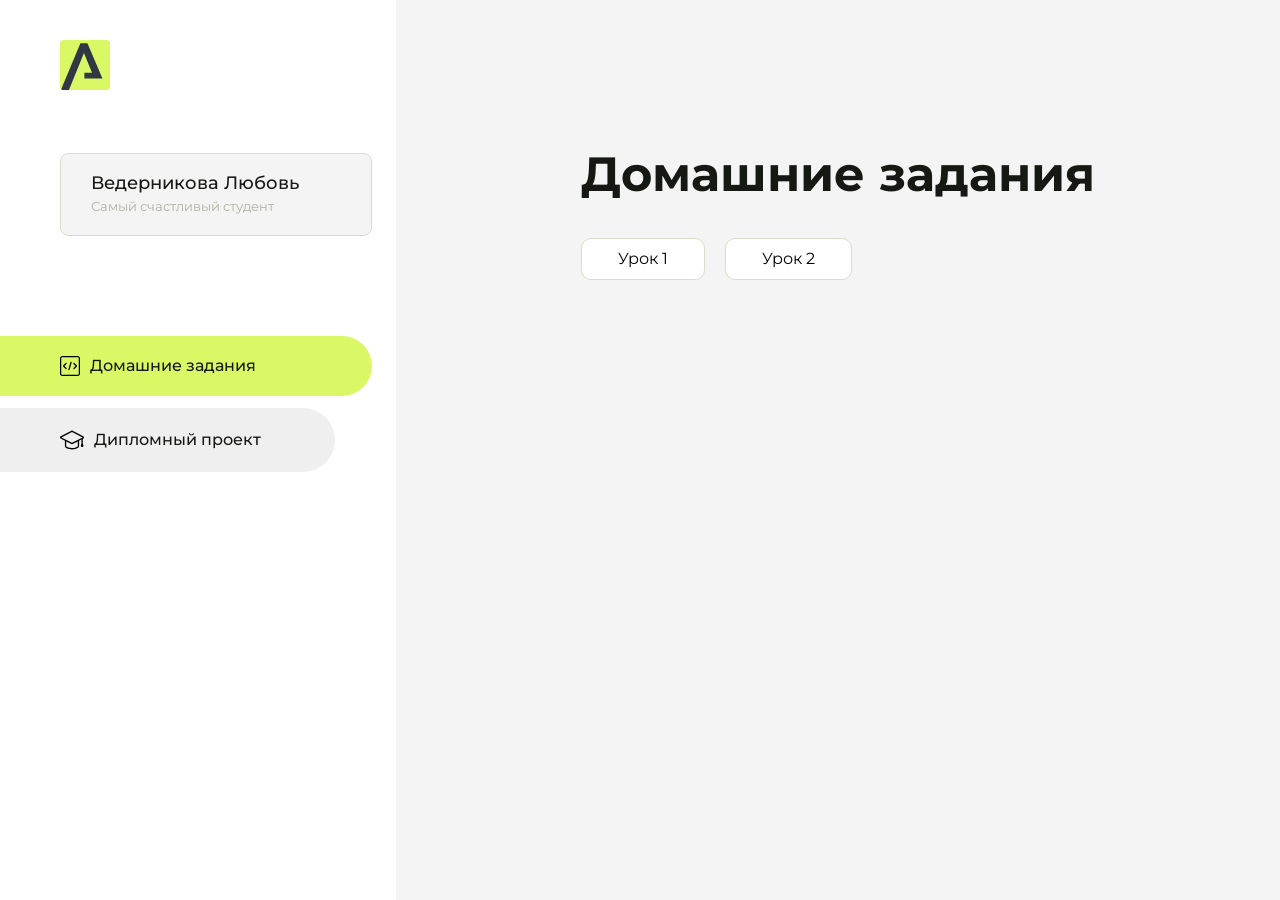
==== index.html @ e63d7273 "Update index.html" ====
<!DOCTYPE html>
<html lang="en">
<head>
    <meta charset="UTF-8">
    <meta name="viewport" content="width=device-width, initial-scale=1.0">
    <title>Домашняя работа</title>
    <link rel="shortcut icon" href="src/logo.ico" type="image/x-icon">
    <link rel="preconnect" href="https://fonts.googleapis.com">
    <link rel="preconnect" href="https://fonts.gstatic.com" crossorigin>
    <link href="https://fonts.googleapis.com/css2?family=Montserrat:wght@400;500;700&family=Rubik:wght@500&display=swap"
          rel="stylesheet">
    <link rel="stylesheet" href="src/style.css">
</head>
<body id="body">
<div class="overlay" id="overlay"></div>
<div class="layout">
    <div class="burger" id="burger">
        <svg viewBox="0 0 24 24" fill="none" xmlns="http://www.w3.org/2000/svg">
            <g id="SVGRepo_bgCarrier" stroke-width="0"></g>
            <g id="SVGRepo_tracerCarrier" stroke-linecap="round" stroke-linejoin="round"></g>
            <g id="SVGRepo_iconCarrier">
                <path d="M4 18L20 18" stroke="#DAF765" stroke-width="2" stroke-linecap="round"></path>
                <path d="M4 12L20 12" stroke="#DAF765" stroke-width="2" stroke-linecap="round"></path>
                <path d="M4 6L20 6" stroke="#DAF765" stroke-width="2" stroke-linecap="round"></path>
            </g>
        </svg>
    </div>
    <aside class="sidebar" id="sidebar">
        <div class="sidebar__inner">
            <div class="logo">
                <svg width="50" height="50" viewBox="0 0 50 50" fill="none" xmlns="http://www.w3.org/2000/svg">
                    <g clip-path="url(#clip0_513_74730)">
                        <path d="M46.17 -0.257004H3.83C1.57281 -0.257004 -0.257 1.57281 -0.257 3.83V46.17C-0.257 48.4272 1.57281 50.257 3.83 50.257H46.17C48.4272 50.257 50.257 48.4272 50.257 46.17V3.83C50.257 1.57281 48.4272 -0.257004 46.17 -0.257004Z"
                              fill="#DAF765"/>
                        <path d="M24.375 38.4H42.461L27.441 3.1585H20.4355C20.4355 3.1585 6.7895 35.881 1.1945 49.294C2.015 50.0275 3.0945 50.257 3.6945 50.257H8.8445L23.954 13.07L32.0465 32.8285H24.375V38.4Z"
                              fill="#323843"/>
                    </g>
                    <defs>
                        <clipPath id="clip0_513_74730">
                            <rect width="50" height="50" fill="white"/>
                        </clipPath>
                    </defs>
                </svg>
            </div>
            <div class="sidebar__user">
                <div class="sidebar__name">Ведерникова Любовь</div>
                <div class="sidebar__text">Самый счастливый студент</div>
            </div>
            <div class="sidebar__tabs">
                <div class="sidebar__item">
                    <button class="sidebar__button active" id="tasks">
                        <svg xmlns="http://www.w3.org/2000/svg" width="20" height="20" viewBox="0 0 20 20" fill="none">
                            <g clip-path="url(#clip0_704_74543)">
                                <path d="M17.7083 20H2.29167C1.0275 20 0 18.9725 0 17.7083V2.29167C0 1.0275 1.0275 0 2.29167 0H17.7083C18.9725 0 20 1.0275 20 2.29167V17.7083C20 18.9725 18.9725 20 17.7083 20ZM2.29167 1.25C1.7175 1.25 1.25 1.7175 1.25 2.29167V17.7083C1.25 18.2825 1.7175 18.75 2.29167 18.75H17.7083C18.2825 18.75 18.75 18.2825 18.75 17.7083V2.29167C18.75 1.7175 18.2825 1.25 17.7083 1.25H2.29167Z"
                                      fill="black"/>
                                <path d="M6.04167 13.125C5.88167 13.125 5.72167 13.0642 5.6 12.9417L3.1 10.4417C2.85583 10.1975 2.85583 9.80167 3.1 9.5575L5.6 7.0575C5.84417 6.81333 6.24 6.81333 6.48417 7.0575C6.72833 7.30167 6.72833 7.6975 6.48417 7.94167L4.42583 10L6.48417 12.0583C6.72833 12.3025 6.72833 12.6983 6.48417 12.9425C6.36167 13.0642 6.20167 13.125 6.04167 13.125Z"
                                      fill="black"/>
                                <path d="M8.95833 14.1667C8.9 14.1667 8.84 14.1583 8.78167 14.1417C8.45083 14.0442 8.26083 13.6967 8.35833 13.3658L10.4417 6.28251C10.5392 5.95084 10.8892 5.76417 11.2175 5.85917C11.5483 5.95667 11.7383 6.30417 11.6408 6.63501L9.5575 13.7183C9.47833 13.9908 9.22833 14.1667 8.95833 14.1667Z"
                                      fill="black"/>
                                <path d="M13.9583 13.125C13.7983 13.125 13.6383 13.0642 13.5167 12.9417C13.2725 12.6975 13.2725 12.3017 13.5167 12.0575L15.575 9.99916L13.5167 7.94083C13.2725 7.69666 13.2725 7.30083 13.5167 7.05666C13.7608 6.81249 14.1567 6.81249 14.4008 7.05666L16.9008 9.55666C17.145 9.80083 17.145 10.1967 16.9008 10.4408L14.4008 12.9408C14.2783 13.0642 14.1183 13.125 13.9583 13.125Z"
                                      fill="black"/>
                            </g>
                            <defs>
                                <clipPath id="clip0_704_74543">
                                    <rect width="20" height="20" fill="white"/>
                                </clipPath>
                            </defs>
                        </svg>
                        <span>Домашние задания</span></button>
                </div>
                <div class="sidebar__item">
                    <button class="sidebar__button" id="diplom">
                        <svg xmlns="http://www.w3.org/2000/svg" width="24" height="24" viewBox="0 0 24 24" fill="none">
                            <g clip-path="url(#clip0_704_74553)">
                                <path d="M23.2628 10.5971C23.7176 10.365 24 9.90375 24 9.39337C24 8.883 23.7176 8.42175 23.2628 8.18962L12.6135 2.75362C12.2291 2.55824 11.7705 2.55787 11.3854 2.75399L0.736875 8.19C0.282375 8.42175 0 8.883 0 9.39337C0 9.90375 0.282375 10.365 0.736875 10.5971L4.89038 12.7177V18.2074C4.89038 19.8154 8.412 21.393 12 21.393C15.5884 21.393 19.1096 19.815 19.1096 18.2074V12.7174L21.4609 11.517V15.8017L20.901 17.2305C20.7409 17.6389 20.7934 18.0994 21.0405 18.4616C21.2876 18.8246 21.6979 19.041 22.1366 19.041C22.5754 19.041 22.9852 18.8246 23.2324 18.462C23.4795 18.099 23.532 17.6385 23.3719 17.2301L22.8124 15.8021V10.827L23.2628 10.5971ZM17.7623 18.1721C17.6198 18.6375 15.3491 20.0419 12 20.0419C8.65088 20.0419 6.38025 18.6375 6.2415 18.2074V12.3037L6.23887 12.3019C6.23812 12.057 6.1065 11.8207 5.87325 11.7019L1.3515 9.39337L12 3.95737L22.6489 9.39337L12 14.8294L5.87325 11.7019C5.54063 11.5331 4.6695 11.6674 4.5 12C4.33012 12.3322 4.55813 12.5479 4.89038 12.7177L11.3857 16.0331C11.5781 16.1314 11.7889 16.1805 12 16.1805C12.2107 16.1805 12.4222 16.1314 12.6146 16.0331L17.7593 13.407L17.7623 18.1721Z"
                                      fill="black"/>
                            </g>
                            <defs>
                                <clipPath id="clip0_704_74553">
                                    <rect width="24" height="24" fill="white"/>
                                </clipPath>
                            </defs>
                        </svg>
                        <span>Дипломный проект</span></button>
                </div>
            </div>
        </div>

    </aside>
    <div class="content">
        <div class="container">
            <div class="content__block" id="tasksBlock">
                <div class="content__title">Домашние задания</div>
                <ul class="content__list">
                    <li class="content__list-item">
                        <a href="Hello-arocen.ru/index.html">Урок 1</a>
                    </li>
                       <li class="content__list-item">
                        <a href="Hello-arocen.ru/index.html">Урок 2</a>
                    </li>
                </ul>
            </div>
            <div class="content__block hidden" id="diplomBlock">
                <div class="content__title">Дипломный проект</div>
                <div class="content__list-diplom">
                    <a href="ПАПКА-С-НОМЕРОМ-УРОКА">Ссылка на ДЗ</a>
                </div>
                <div class="content__decor">
                    <div class="content__decor-text">Давай проверим, чему ты научился!</div>
                    <div class="content__decor-img">
                        <img src="src/decor.png" alt="decor">
                    </div>
                </div>
            </div>
        </div>
    </div>
</div>
<script src="src/index.js"></script>
</body>
</html>
---- src/style.css ----
*{padding: 0;margin: 0;border: 0;}
*,*:before,*:after{-webkit-box-sizing: border-box;box-sizing: border-box;}
:focus,:active{outline: none;}
a:focus,a:active{outline: none;}
nav,footer,header,aside{display: block;}
html,body{
    height:100%;width:100%;
    font-size:100%;line-height:1;-ms-text-size-adjust:100%;-moz-text-size-adjust:100%;-webkit-text-size-adjust:100%;}
input,button,textarea{font-family:inherit;}
input::-ms-clear{display: none;}
button{cursor: pointer;}
button::-moz-focus-inner{padding:0;border:0;}
a,a:visited{text-decoration: none;}
a:hover{text-decoration: none;}
ul li{list-style: none;}
img{vertical-align: top;}
h1,h2,h3,h4,h5,h6{font-size:inherit;font-weight: inherit;}
a{color:inherit;}



body {
    font-family: "Montserrat",SansSerif;
    color: black;
}

body.overflow {
    overflow: hidden;
}



.layout {
    display: -webkit-box;
    display: -ms-flexbox;
    display: flex;
    min-height: 100vh;
}

.sidebar {
    padding: 40px 24px 40px 0;
    -ms-flex-negative: 0;
    flex-shrink: 0;
    background-color: white;
}



.content {
    -webkit-box-flex: 1;
    -ms-flex-positive: 1;
    flex-grow: 1;
    background-color: #F4F4F4;
}

.container {
    display: -webkit-box;
    display: -ms-flexbox;
    display: flex;
    -webkit-box-orient: vertical;
    -webkit-box-direction: normal;
    -ms-flex-direction: column;
    flex-direction: column;
    -webkit-box-pack: center;
    -ms-flex-pack: center;
    justify-content: center;
    -webkit-box-align: center;
    -ms-flex-align: center;
    align-items: center;
    padding: 150px 60px 80px 60px;
}


.logo {
    margin-left: 60px;
    margin-bottom: 60px;
}

.sidebar__user {
    background-color: #F4F4F4;
    padding: 20px 30px;
    margin-left: 60px;
    margin-bottom: 100px;
    border-radius: 8px;
    border: 1px solid #DADEC9;
}

.sidebar__name {
    color:#161814;
    font-size: 18px;
    font-weight: 500;
    margin-bottom: 6px;
}

.sidebar__text {
    color: #AFB1A7;
    font-size: 13px;
    font-weight: 400;
    line-height: 130%; /* 16.9px */
}

.sidebar__item {
    width: 372px;
}

.sidebar__button {
    display: -webkit-box;
    display: -ms-flexbox;
    display: flex;
    -webkit-box-align: center;
    -ms-flex-align: center;
    align-items: center;
    gap: 10px;
    padding: 20px 60px;
    margin-bottom: 12px;
    border-radius: 0px 100px 100px 0px;
    -webkit-transition: all .5s;
    -o-transition: all .5s;
    transition: all .5s;
    cursor: pointer;
    width: 90%;
    color:#161814;
    font-size: 16px;
    font-weight: 500;
}

.sidebar__button.active , .sidebar__button:hover {
    width: 100%;
    background-color: #DAF765;
}


.content__title {
    color: #161814;
    font-size: 48px;
    font-weight: 700;
    margin-bottom: 40px;
}

.content__list {
    display: -webkit-box;
    display: -ms-flexbox;
    display: flex;
    -webkit-box-align: center;
    -ms-flex-align: center;
    align-items: center;
    -ms-flex-wrap: wrap;
    flex-wrap: wrap;
    gap: 20px;
}



.content__list-item  {
    cursor: pointer;
    padding: 12px 18px;
    background-color: #fff;
    border-radius: 10px;
    border: 1px solid #DADEC9;
    -webkit-transition: all .3s;
    -o-transition: all .3s;
    transition: all .3s;
}

.content__list-item:hover,.content__list-diplom:hover {
    background-color: #AFB1A7;
}

li a {
    padding: 12px 18px;

}


.content__list-diplom {
    -webkit-transition: all .3s;
    -o-transition: all .3s;
    transition: all .3s;
    display: inline-block;
    padding: 12px 18px;
    background-color: #fff;
    border-radius: 10px;
    border: 1px solid #DADEC9;
}

.content__decor {
    display: -webkit-box;
    display: -ms-flexbox;
    display: flex;
    -webkit-box-align: center;
    -ms-flex-align: center;
    align-items: center;
}

.content__decor-text {
    color:#BEDD44;
    font-size: 36px;
    font-weight: 700;
    line-height: 110%; /* 39.6px */
}

.content__block {
    max-width: 1200px;
}

.content__block.hidden {
    display: none;
}

.content__decor-img img{
    width: 100%;
}

.burger {
    display: none;
    padding: 5px;
    position: fixed;
    top: 3%;
    right: 7%;
    width: 40px;
    height: 40px;
    background-color: #161814;
    border-radius: 50%;
    z-index: 10;
    border: 1px solid #DAF765;
}

@media (max-width: 768px) {
    .burger {
        display: block;
    }

    .sidebar {
        -webkit-transition: all .3s;
        -o-transition: all .3s;
        transition: all .3s;
        -webkit-transform: translateX(-100%);
        -ms-transform: translateX(-100%);
        transform: translateX(-100%);
        position: fixed;
        top: 0;
        left: 0;
        bottom: 0;
        z-index: 5;
    }

    .sidebar.show {
        -webkit-transform: translateX(0%);
        -ms-transform: translateX(0%);
        transform: translateX(0%);
    }

    .overlay {
        opacity: 0;
        pointer-events: none;
        -webkit-transition: all .3s;
        -o-transition: all .3s;
        transition: all .3s;
        position: absolute;
        top: 0;
        right: 0;
        left: 0;
        bottom: 0;
        z-index: 3;
        background-color: #000000e0;
    }

    .overlay.show {
        opacity: 1;
        pointer-events: all;
    }

    .container {
        padding: 40px 20px;
        min-height: 100%;
    }

    .content__decor {
        margin-top: 20px;
        -webkit-box-orient: vertical;
        -webkit-box-direction: normal;
        -ms-flex-direction: column;
        flex-direction: column;
    }
}

@media (max-width: 400px) {
    .sidebar__user {
        margin-left: 0;
    }
}
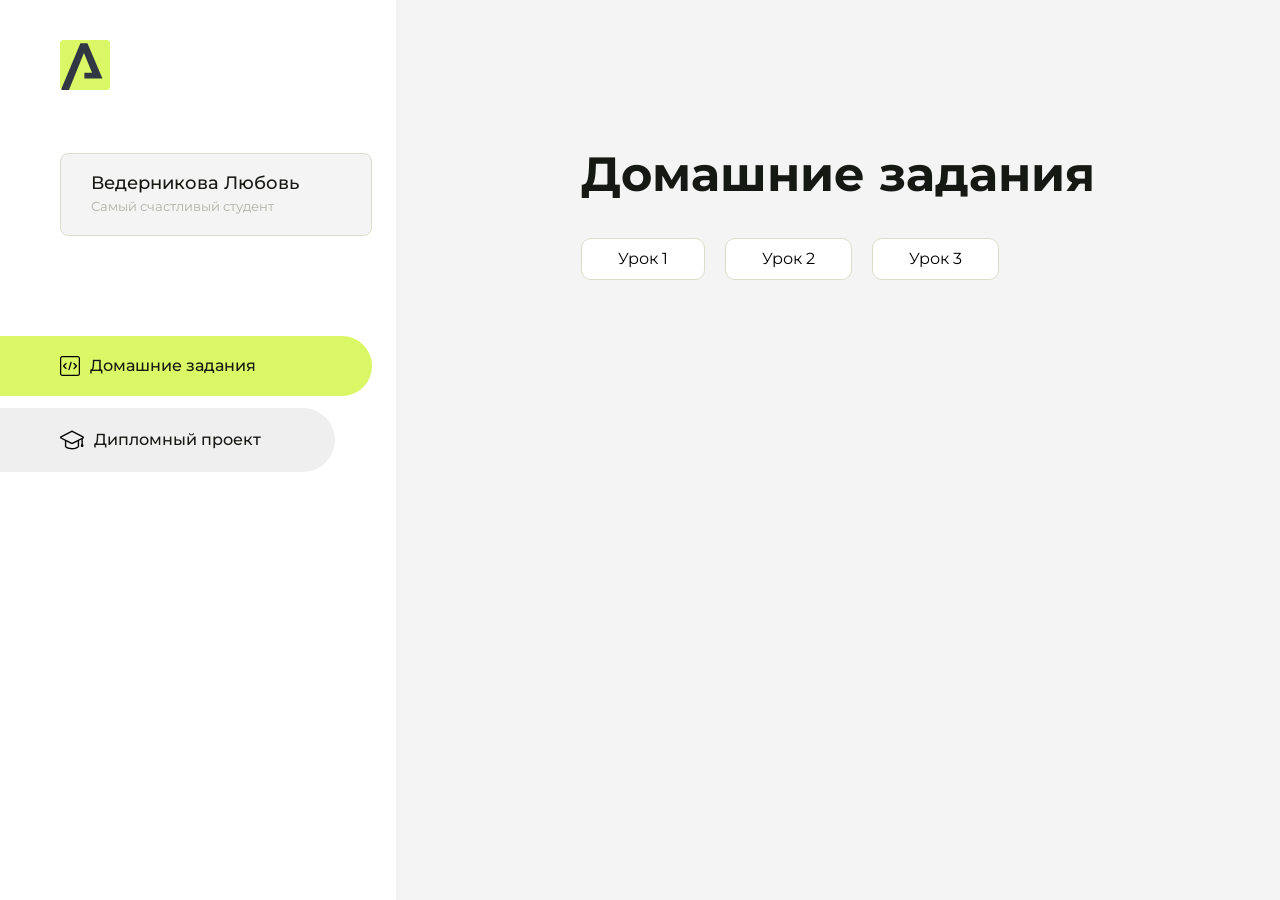
==== commit 9932840a: "Update index.html" ====
--- a/index.html
+++ b/index.html
@@ -96,7 +96,10 @@
                         <a href="Hello-arocen.ru/index.html">Урок 1</a>
                     </li>
                        <li class="content__list-item">
-                        <a href="Hello-arocen.ru/index.html">Урок 2</a>
+                        <a href="Hello-arocen.ru/Home-2/index.html">Урок 2</a>
+                    </li>
+                     <li class="content__list-item">
+                        <a href="Home-3/index.html">Урок 3</a>
                     </li>
                 </ul>
             </div>
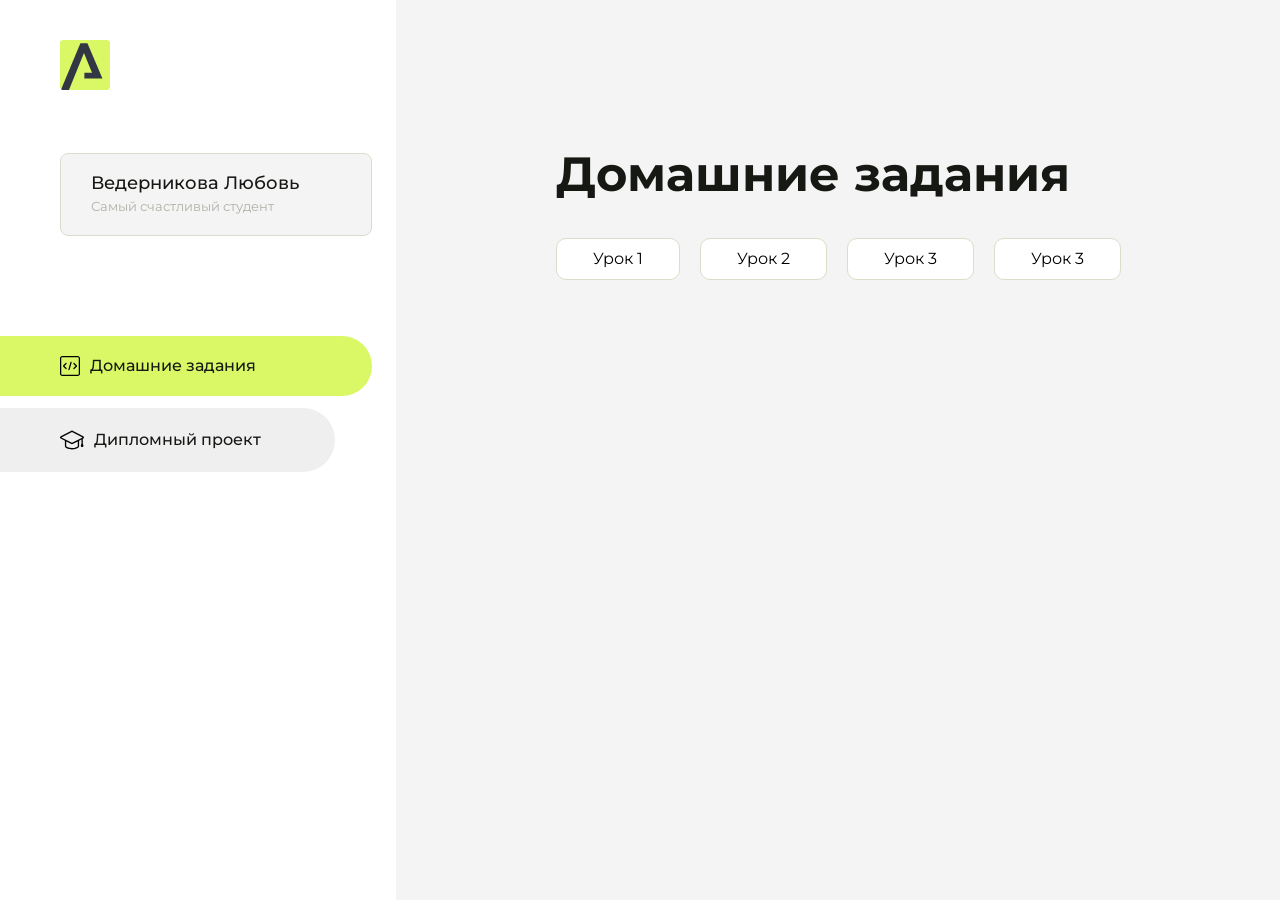
==== commit 2b74102c: "Update index.html" ====
--- a/index.html
+++ b/index.html
@@ -96,10 +96,13 @@
                         <a href="Hello-arocen.ru/index.html">Урок 1</a>
                     </li>
                        <li class="content__list-item">
-                        <a href="Hello-arocen.ru/Home-2/index.html">Урок 2</a>
+                        <a href="Home-2/index.html">Урок 2</a>
                     </li>
                      <li class="content__list-item">
                         <a href="Home-3/index.html">Урок 3</a>
+                    </li>
+                      <li class="content__list-item">
+                        <a href="Home-4/index.html">Урок 3</a>
                     </li>
                 </ul>
             </div>
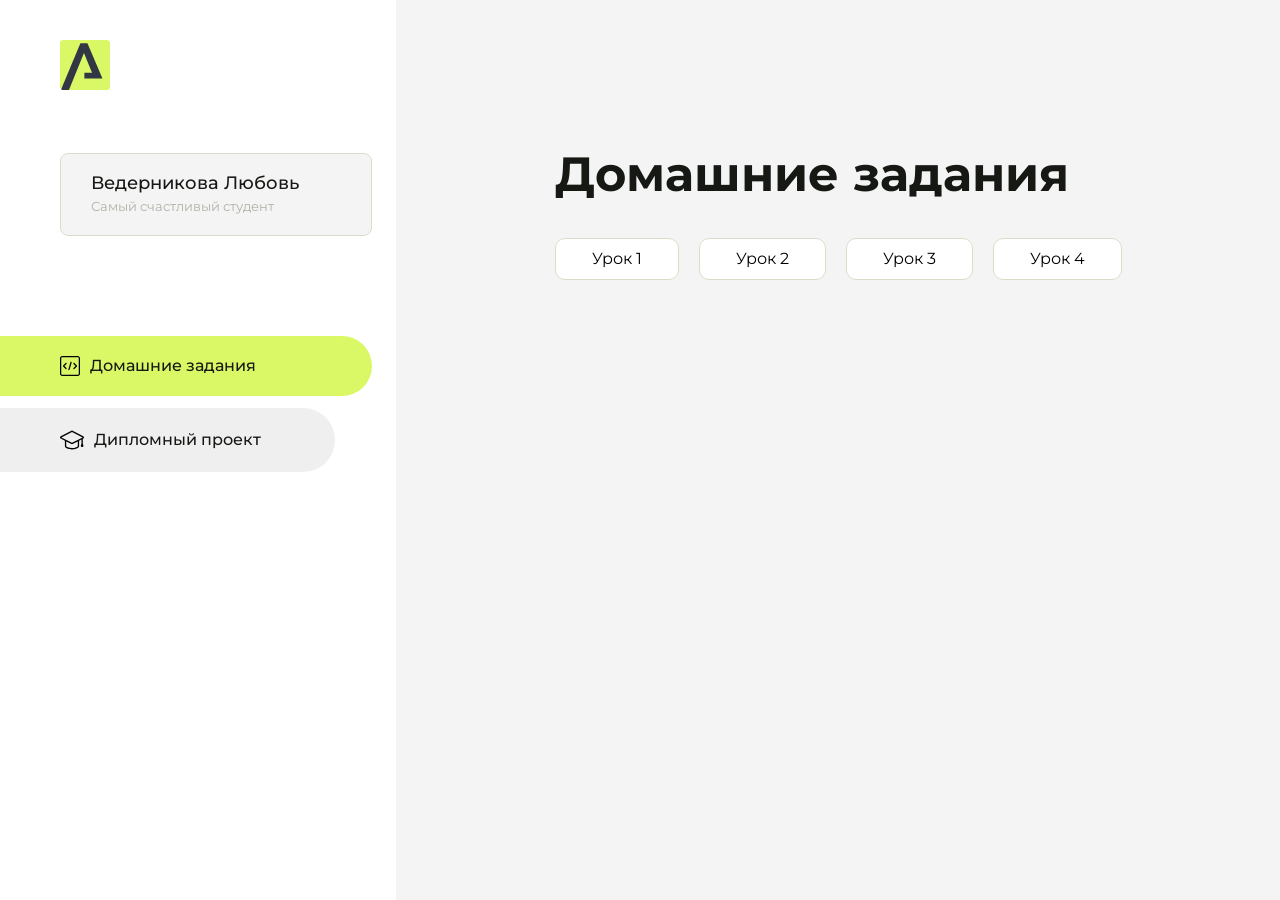
==== commit f7b38d8f: "Update index.html" ====
--- a/index.html
+++ b/index.html
@@ -102,7 +102,7 @@
                         <a href="Home-3/index.html">Урок 3</a>
                     </li>
                       <li class="content__list-item">
-                        <a href="Home-4/index.html">Урок 3</a>
+                        <a href="Home-4/index.html">Урок 4</a>
                     </li>
                 </ul>
             </div>
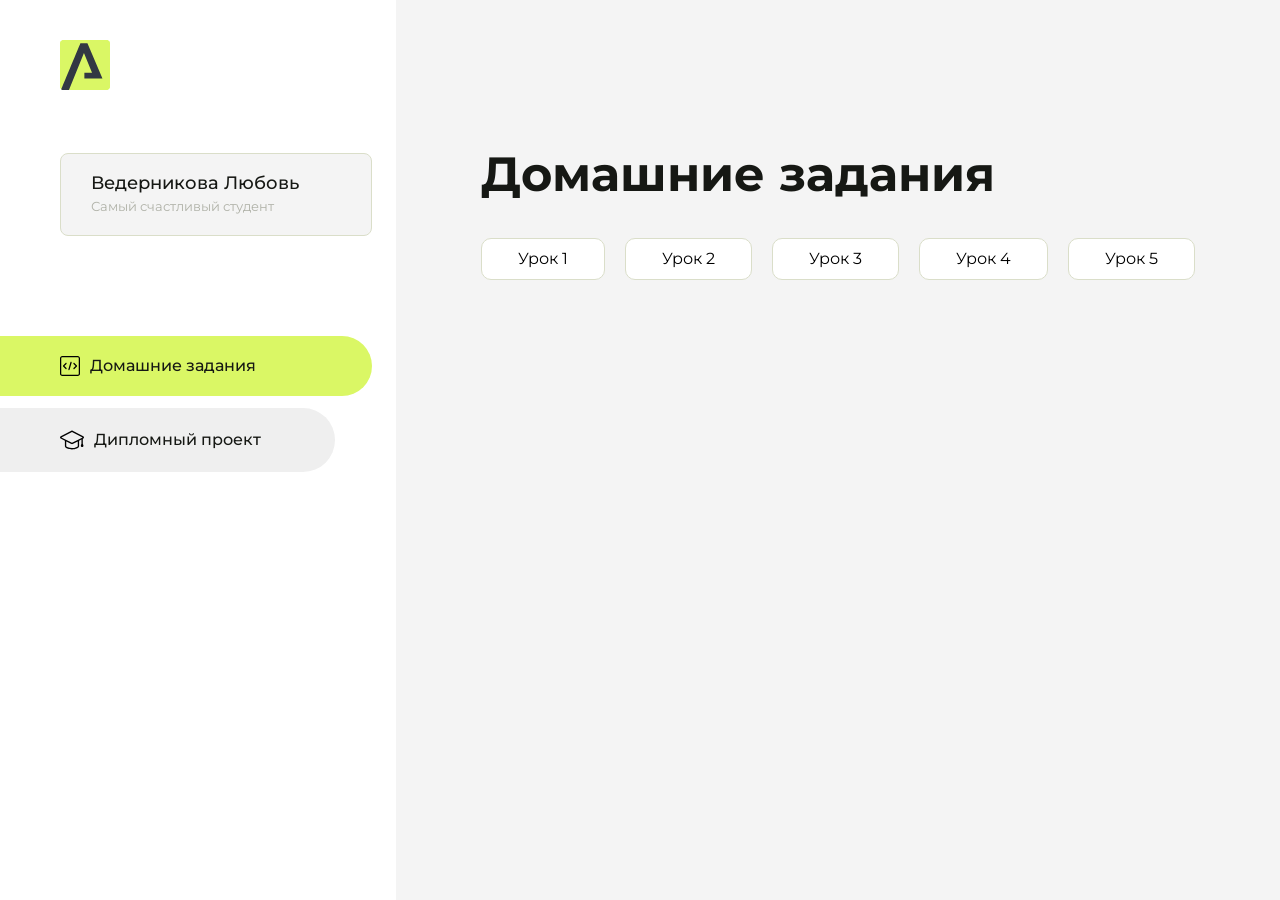
==== commit 65989748: "Update index.html" ====
--- a/index.html
+++ b/index.html
@@ -104,6 +104,9 @@
                       <li class="content__list-item">
                         <a href="Home-4/index.html">Урок 4</a>
                     </li>
+                                          <li class="content__list-item">
+                        <a href="fit-studio/article.html">Урок 5</a>
+                    </li>
                 </ul>
             </div>
             <div class="content__block hidden" id="diplomBlock">
